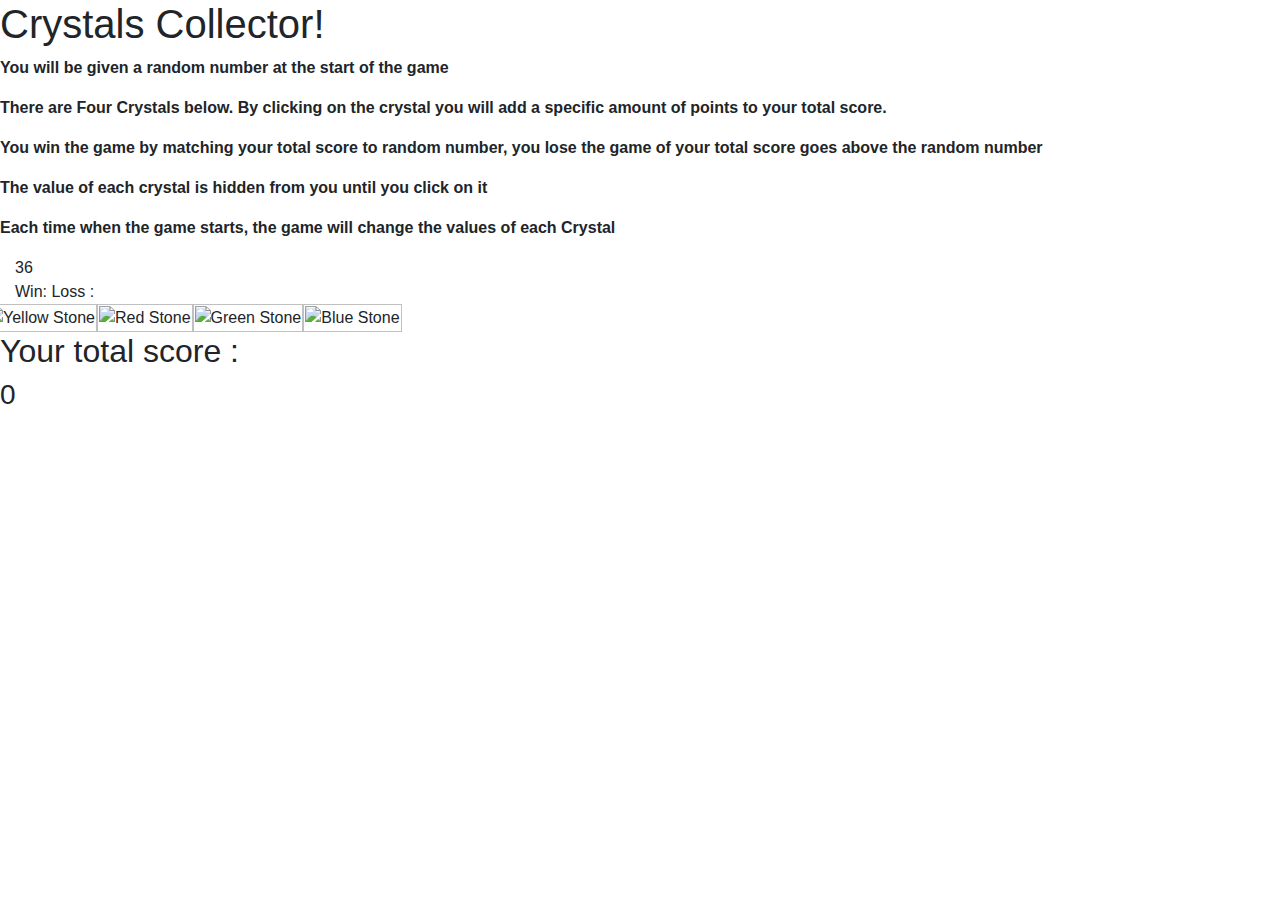
==== index.html @ da51d9be "Rename Assets/index.html to index.html" ====
<html>
<head>
<title> Crystals Collector </title>
<link rel="stylesheet" type="text/css" href= "css/style.css">
<link rel="stylesheet" href="https://stackpath.bootstrapcdn.com/bootstrap/4.3.1/css/bootstrap.min.css" integrity="sha384-ggOyR0iXCbMQv3Xipma34MD+dH/1fQ784/j6cY/iJTQUOhcWr7x9JvoRxT2MZw1T" crossorigin="anonymous">
<script src="https://cdnjs.cloudflare.com/ajax/libs/jquery/3.2.1/jquery.min.js"></script>

</head>

<body>
    
    
<div class ="backgroundimage">

    <header>
        <div class = "head">
            <h1>  Crystals Collector! </h1>
        </div>
    </header>
<div class = "Paragraph">
    <strong>
        <p> You will be given a random number at the start of the game </p>
        <p> There are Four Crystals below. By clicking on the crystal you will add a specific amount of points to your total score.</p>
        <p>You win the game by matching your total score to random number, you lose the game of your total score goes above the random number</p>
        <p>The value of each crystal is hidden from you until you click on it</p>
        <p>Each time when the game starts, the game will change the values of each Crystal</p>
    </strong>
</div>


<div class = "result">  
    
        <div class="col-md-6">
                <div id ="randomNumber">   </div>
                <div id = "WinLoss"> Win:       Loss :  </div>
        </div>
    </div>

<div class="images">
        <div class="row">
            <div class="column">
            <img id= "yellowStone" src="image/yellow d.jpg" alt="Yellow Stone" style="width:100%" >
            </div>
            <div class="column">
            <img id= "redStone" src="image/red 2.jpg" alt="Red Stone"style="width:100%">
            </div>
            <div class="column">
            <img id= "greenStone" src="image/green 3.png" alt="Green Stone"style="width:100%">
            </div>
            <div class="column">
                <img id= "blueStone" src="image/blue 4.png" alt="Blue Stone"style="width:100%">
            </div>
        </div>
</div>
    
<div class = "paraScore">
    <h2> Your total score : </h2>
</div>

<div class = "totalScore">
        <h3 id = "UserScore"> 0 </h3>
</div>
        
</div>

<script type="text/javascript" src = "../Assets/javascript/game.js">


</script>
</body>
</html>
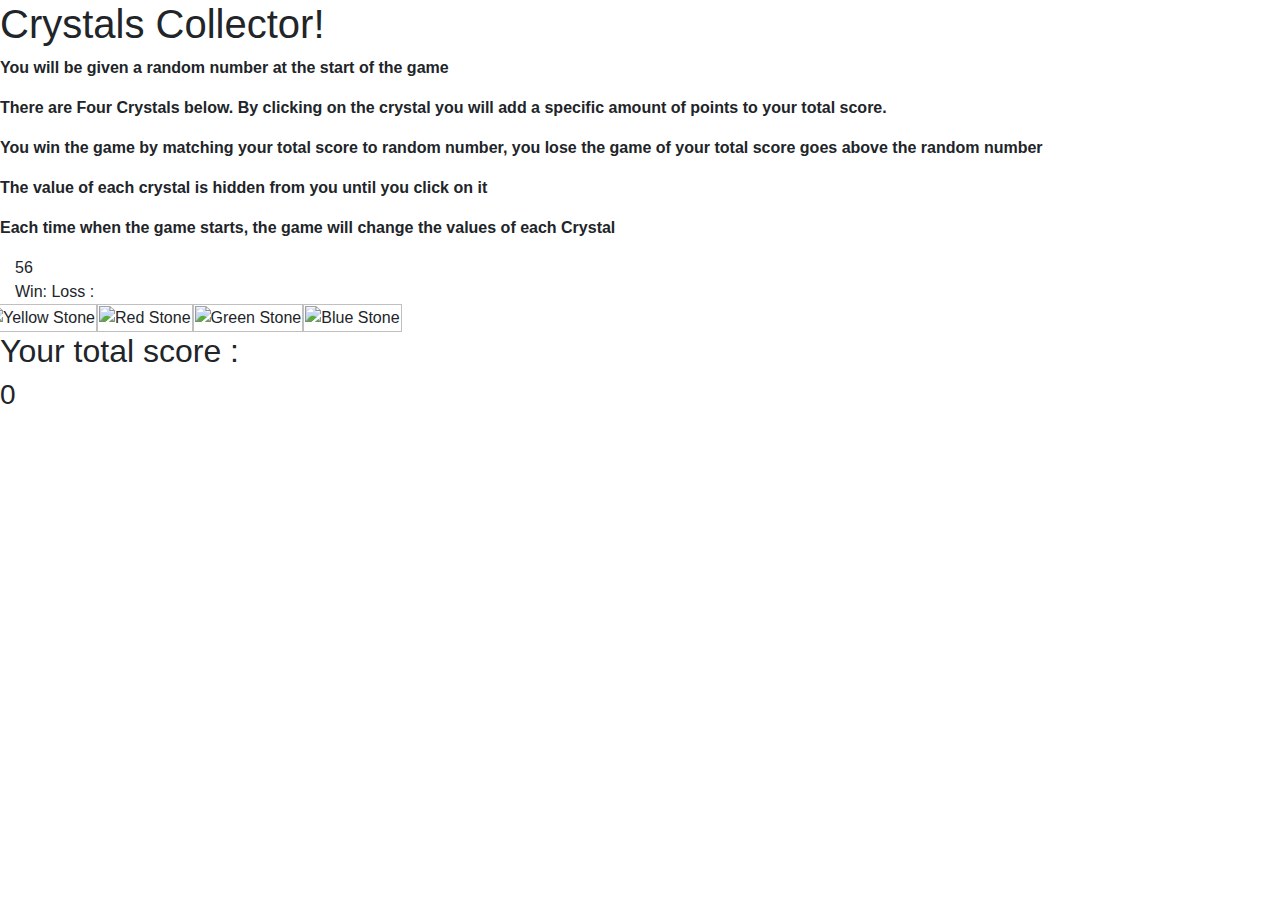
==== commit 76aac4eb: "Update index.html" ====
--- a/index.html
+++ b/index.html
@@ -1,7 +1,7 @@
 <html>
 <head>
 <title> Crystals Collector </title>
-<link rel="stylesheet" type="text/css" href= "css/style.css">
+<link rel="stylesheet" type="text/css" href= "../Asset/css/style.css">
 <link rel="stylesheet" href="https://stackpath.bootstrapcdn.com/bootstrap/4.3.1/css/bootstrap.min.css" integrity="sha384-ggOyR0iXCbMQv3Xipma34MD+dH/1fQ784/j6cY/iJTQUOhcWr7x9JvoRxT2MZw1T" crossorigin="anonymous">
 <script src="https://cdnjs.cloudflare.com/ajax/libs/jquery/3.2.1/jquery.min.js"></script>
 
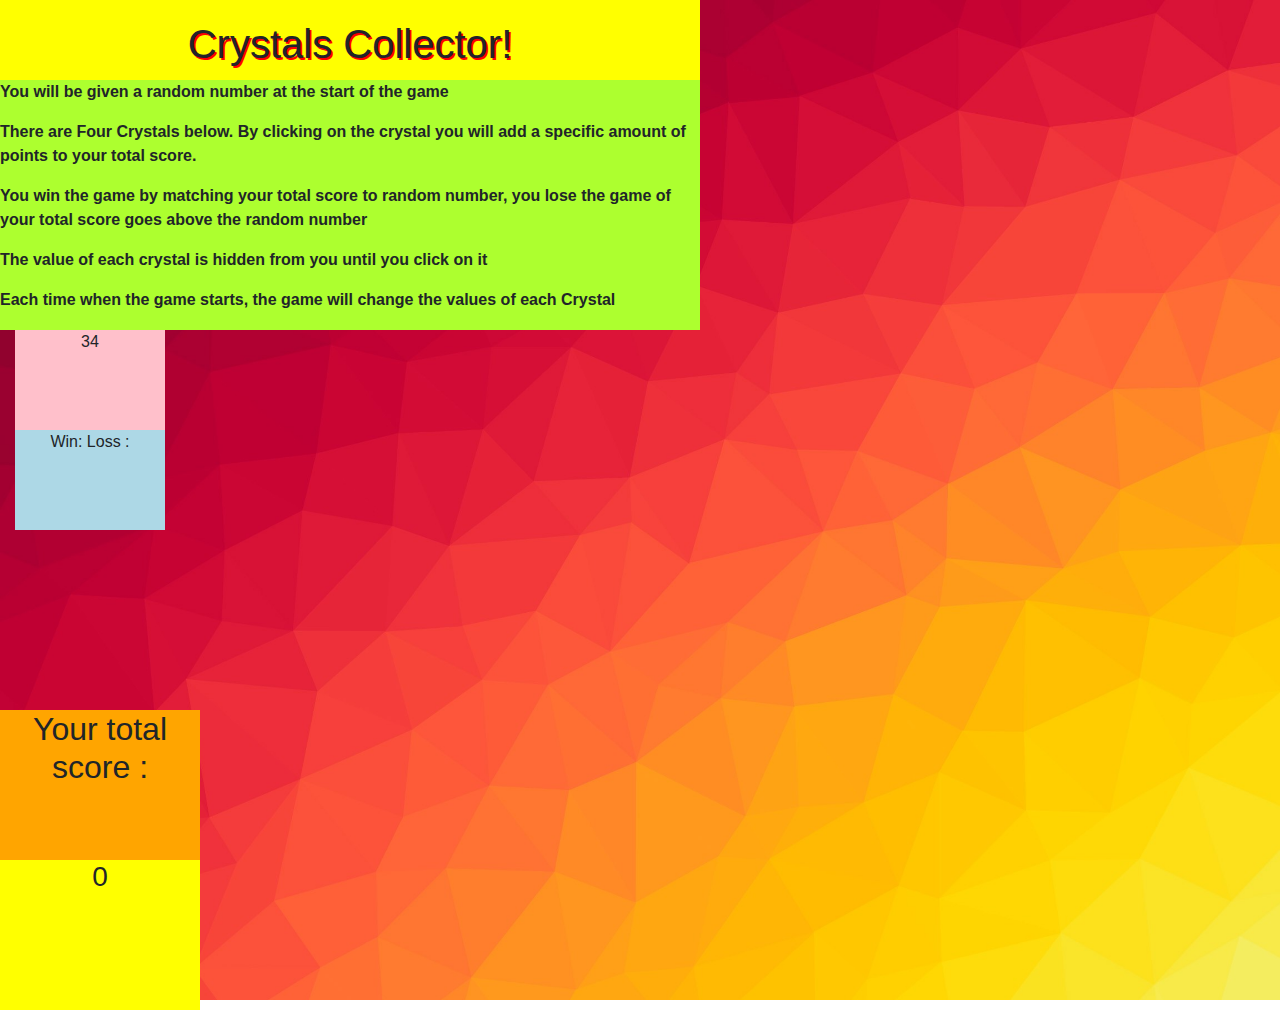
==== commit 62d56c4a: "Update index.html" ====
--- a/index.html
+++ b/index.html
@@ -1,8 +1,8 @@
 <html>
 <head>
 <title> Crystals Collector </title>
-<link rel="stylesheet" type="text/css" href= "../Asset/css/style.css">
-<link rel="stylesheet" href="https://stackpath.bootstrapcdn.com/bootstrap/4.3.1/css/bootstrap.min.css" integrity="sha384-ggOyR0iXCbMQv3Xipma34MD+dH/1fQ784/j6cY/iJTQUOhcWr7x9JvoRxT2MZw1T" crossorigin="anonymous">
+<link rel="stylesheet" type="text/css" href= "../Assets/css/style.css">
+<link rel="stylesheet" href="https://stackpath.bootstrapcdn.com/bootstrap/4.3.1/css/bootstrap.min.css" >
 <script src="https://cdnjs.cloudflare.com/ajax/libs/jquery/3.2.1/jquery.min.js"></script>
 
 </head>
--- a/Assets/css/style.css
+++ b/Assets/css/style.css
@@ -0,0 +1,80 @@
+.backgroundimage {
+    background-image: url("../image/bg7.jpg");
+ height: 1000px;
+    width:  auto;
+background-repeat: no-repeat; /* Do not repeat the image */
+  background-size: cover; /* Resize the background image to cover the entire container */
+}
+
+.head {
+
+    background-color: yellow;
+    height: 80px;
+    width: 700px;
+    text-align: center;
+    padding : 20px;
+    text-shadow:2px 2px #FF0000;
+    
+}
+
+.Paragraph {
+
+    text-align: left;
+    background-color: greenyellow;
+    width: 700px;
+    height : 250px;
+
+}
+
+#randomNumber {
+    background-color: pink;
+    height: 100px;
+    width: 150px;
+    text-align: center;
+
+
+
+}
+#WinLoss {
+    background-color: lightblue;
+    height: 100px;
+    width: 150px;
+    text-align: center;  
+
+}
+
+.column {
+    float: left;
+    width: 180px;
+    padding: 5px;
+    height: 10px;
+  }
+  
+  /* Clearfix (clear floats) */
+  .row::after {
+    content: "";
+    clear: both;
+    display: table;
+  }
+
+.paraScore{
+    background-color: orange;
+    height: 150px;
+    width: 200px;
+    text-align: center;
+    position: relative;
+}
+
+
+.totalScore{
+    background-color: yellow;
+    height: 150px;
+    width: 200px;
+    text-align: center;
+    position: absolute;
+}
+.images {
+    height: 180px;
+}
+
+  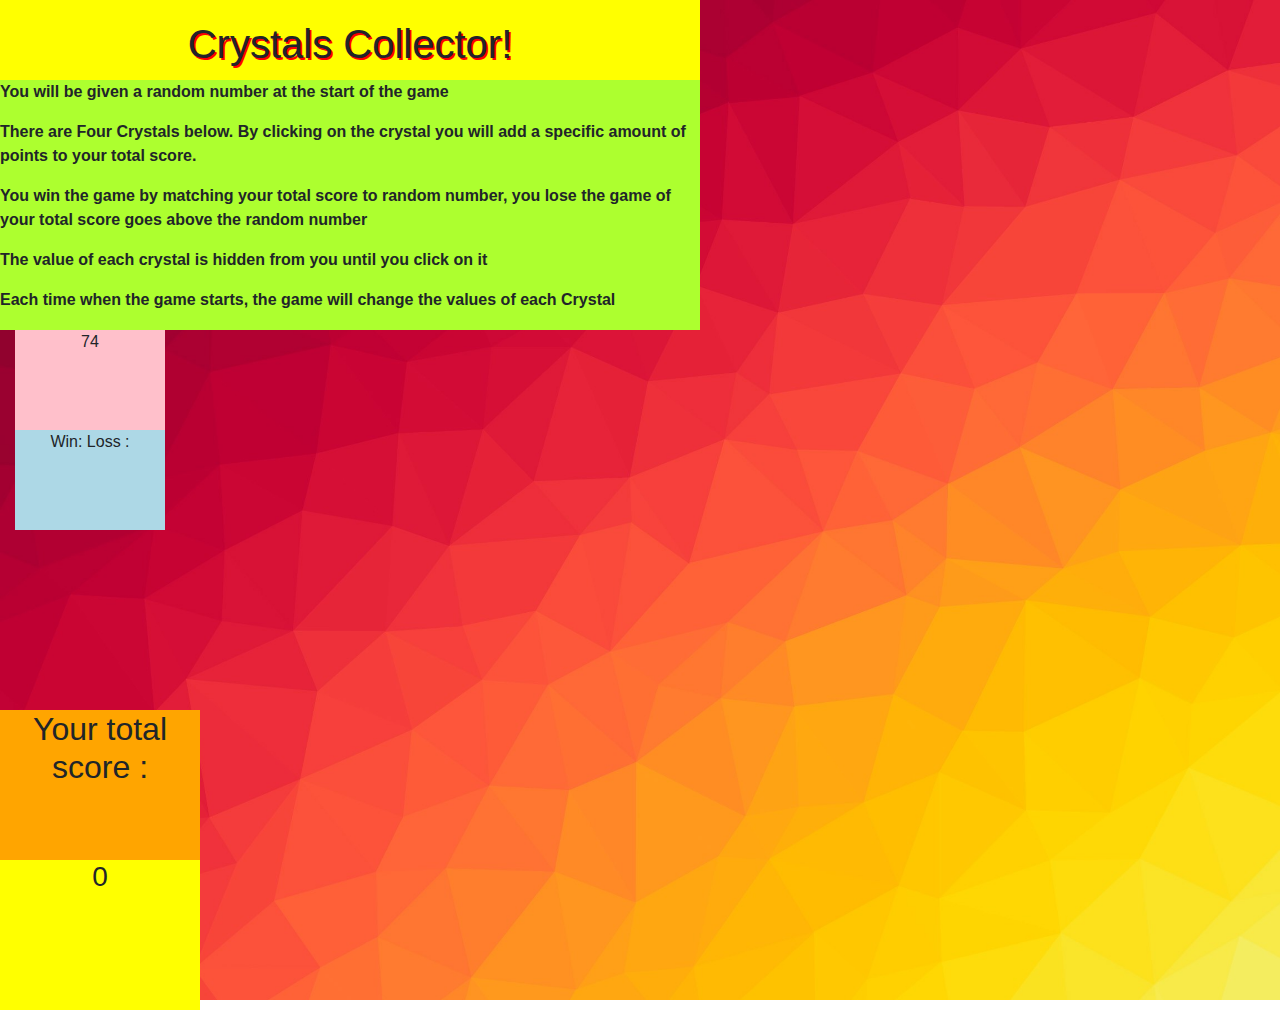
==== commit f6bb3887: "fixed file structure" ====
--- a/index.html
+++ b/index.html
@@ -1,71 +1,76 @@
 <html>
+
 <head>
-<title> Crystals Collector </title>
-<link rel="stylesheet" type="text/css" href= "../Assets/css/style.css">
-<link rel="stylesheet" href="https://stackpath.bootstrapcdn.com/bootstrap/4.3.1/css/bootstrap.min.css" >
-<script src="https://cdnjs.cloudflare.com/ajax/libs/jquery/3.2.1/jquery.min.js"></script>
+    <title> Crystals Collector </title>
+    <link rel="stylesheet" type="text/css" href="../Assets/css/style.css">
+    <link rel="stylesheet" href="https://stackpath.bootstrapcdn.com/bootstrap/4.3.1/css/bootstrap.min.css"
+        integrity="sha384-ggOyR0iXCbMQv3Xipma34MD+dH/1fQ784/j6cY/iJTQUOhcWr7x9JvoRxT2MZw1T" crossorigin="anonymous">
+    <script src="https://cdnjs.cloudflare.com/ajax/libs/jquery/3.2.1/jquery.min.js"></script>
 
 </head>
 
 <body>
-    
-    
-<div class ="backgroundimage">
-
-    <header>
-        <div class = "head">
-            <h1>  Crystals Collector! </h1>
-        </div>
-    </header>
-<div class = "Paragraph">
-    <strong>
-        <p> You will be given a random number at the start of the game </p>
-        <p> There are Four Crystals below. By clicking on the crystal you will add a specific amount of points to your total score.</p>
-        <p>You win the game by matching your total score to random number, you lose the game of your total score goes above the random number</p>
-        <p>The value of each crystal is hidden from you until you click on it</p>
-        <p>Each time when the game starts, the game will change the values of each Crystal</p>
-    </strong>
-</div>
 
 
-<div class = "result">  
-    
-        <div class="col-md-6">
-                <div id ="randomNumber">   </div>
-                <div id = "WinLoss"> Win:       Loss :  </div>
+    <div class="backgroundimage">
+
+        <header>
+            <div class="head">
+                <h1> Crystals Collector! </h1>
+            </div>
+        </header>
+        <div class="Paragraph">
+            <strong>
+                <p> You will be given a random number at the start of the game </p>
+                <p> There are Four Crystals below. By clicking on the crystal you will add a specific amount of points
+                    to your total score.</p>
+                <p>You win the game by matching your total score to random number, you lose the game of your total score
+                    goes above the random number</p>
+                <p>The value of each crystal is hidden from you until you click on it</p>
+                <p>Each time when the game starts, the game will change the values of each Crystal</p>
+            </strong>
         </div>
+
+
+        <div class="result">
+
+            <div class="col-md-6">
+                <div id="randomNumber"> </div>
+                <div id="WinLoss"> Win: Loss : </div>
+            </div>
+        </div>
+
+        <div class="images">
+            <div class="row">
+                <div class="column">
+                    <img id="yellowStone" src="image/yellow d.jpg" alt="Yellow Stone" style="width:100%">
+                </div>
+                <div class="column">
+                    <img id="redStone" src="image/red 2.jpg" alt="Red Stone" style="width:100%">
+                </div>
+                <div class="column">
+                    <img id="greenStone" src="image/green 3.png" alt="Green Stone" style="width:100%">
+                </div>
+                <div class="column">
+                    <img id="blueStone" src="image/blue 4.png" alt="Blue Stone" style="width:100%">
+                </div>
+            </div>
+        </div>
+
+        <div class="paraScore">
+            <h2> Your total score : </h2>
+        </div>
+
+        <div class="totalScore">
+            <h3 id="UserScore"> 0 </h3>
+        </div>
+
     </div>
 
-<div class="images">
-        <div class="row">
-            <div class="column">
-            <img id= "yellowStone" src="image/yellow d.jpg" alt="Yellow Stone" style="width:100%" >
-            </div>
-            <div class="column">
-            <img id= "redStone" src="image/red 2.jpg" alt="Red Stone"style="width:100%">
-            </div>
-            <div class="column">
-            <img id= "greenStone" src="image/green 3.png" alt="Green Stone"style="width:100%">
-            </div>
-            <div class="column">
-                <img id= "blueStone" src="image/blue 4.png" alt="Blue Stone"style="width:100%">
-            </div>
-        </div>
-</div>
-    
-<div class = "paraScore">
-    <h2> Your total score : </h2>
-</div>
-
-<div class = "totalScore">
-        <h3 id = "UserScore"> 0 </h3>
-</div>
-        
-</div>
-
-<script type="text/javascript" src = "../Assets/javascript/game.js">
+    <script type="text/javascript" src="../Assets/javascript/game.js">
 
 
-</script>
+    </script>
 </body>
-</html>
+
+</html>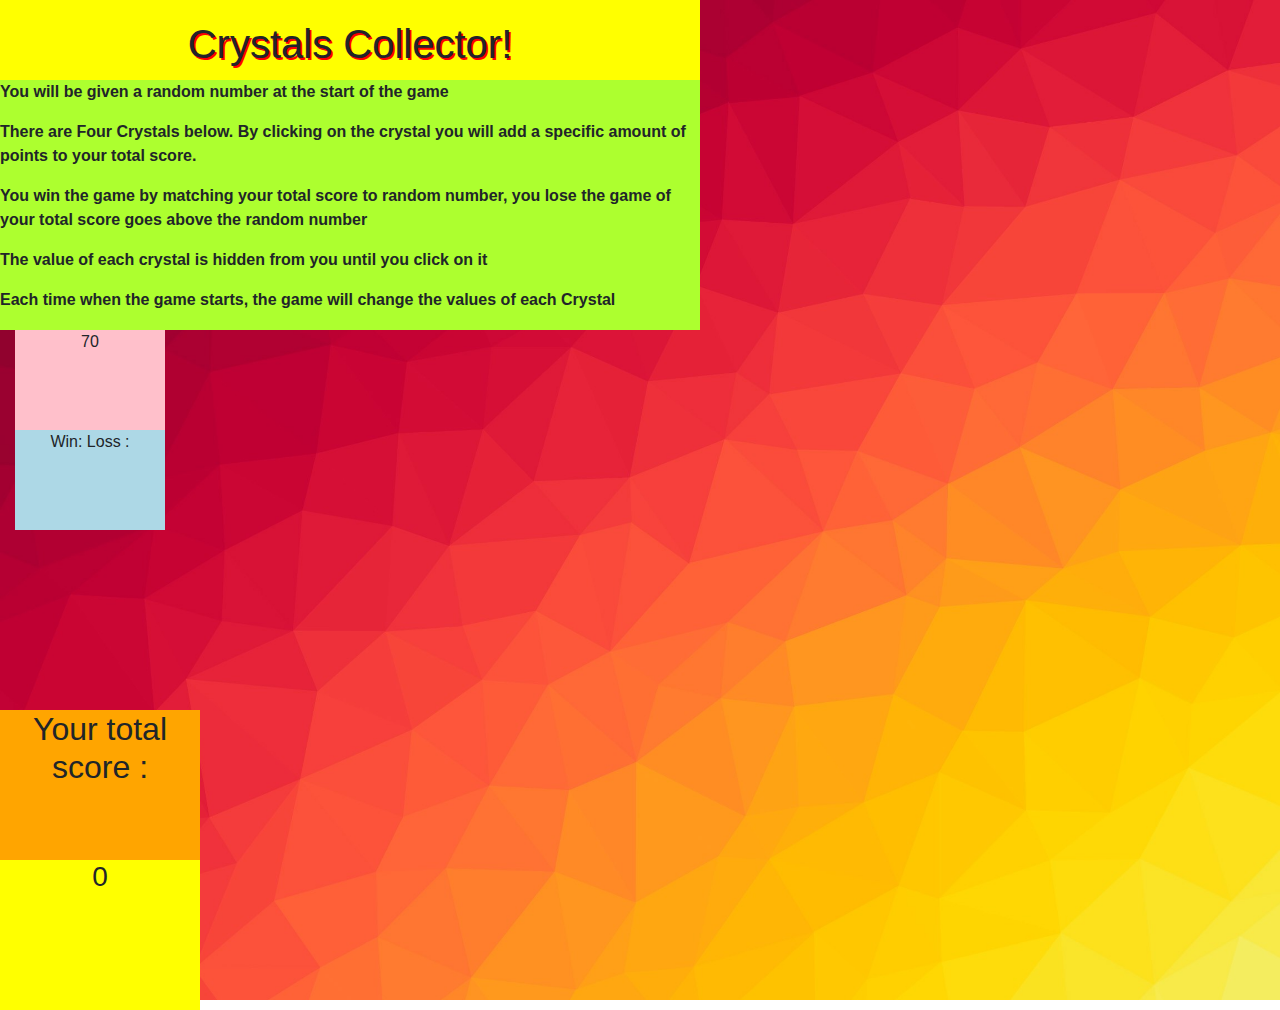
==== commit fdfcf9fc: "changes" ====
--- a/index.html
+++ b/index.html
@@ -3,8 +3,7 @@
 <head>
     <title> Crystals Collector </title>
     <link rel="stylesheet" type="text/css" href="../Assets/css/style.css">
-    <link rel="stylesheet" href="https://stackpath.bootstrapcdn.com/bootstrap/4.3.1/css/bootstrap.min.css"
-        integrity="sha384-ggOyR0iXCbMQv3Xipma34MD+dH/1fQ784/j6cY/iJTQUOhcWr7x9JvoRxT2MZw1T" crossorigin="anonymous">
+    <link rel="stylesheet" href="https://stackpath.bootstrapcdn.com/bootstrap/4.3.1/css/bootstrap.min.css">
     <script src="https://cdnjs.cloudflare.com/ajax/libs/jquery/3.2.1/jquery.min.js"></script>
 
 </head>
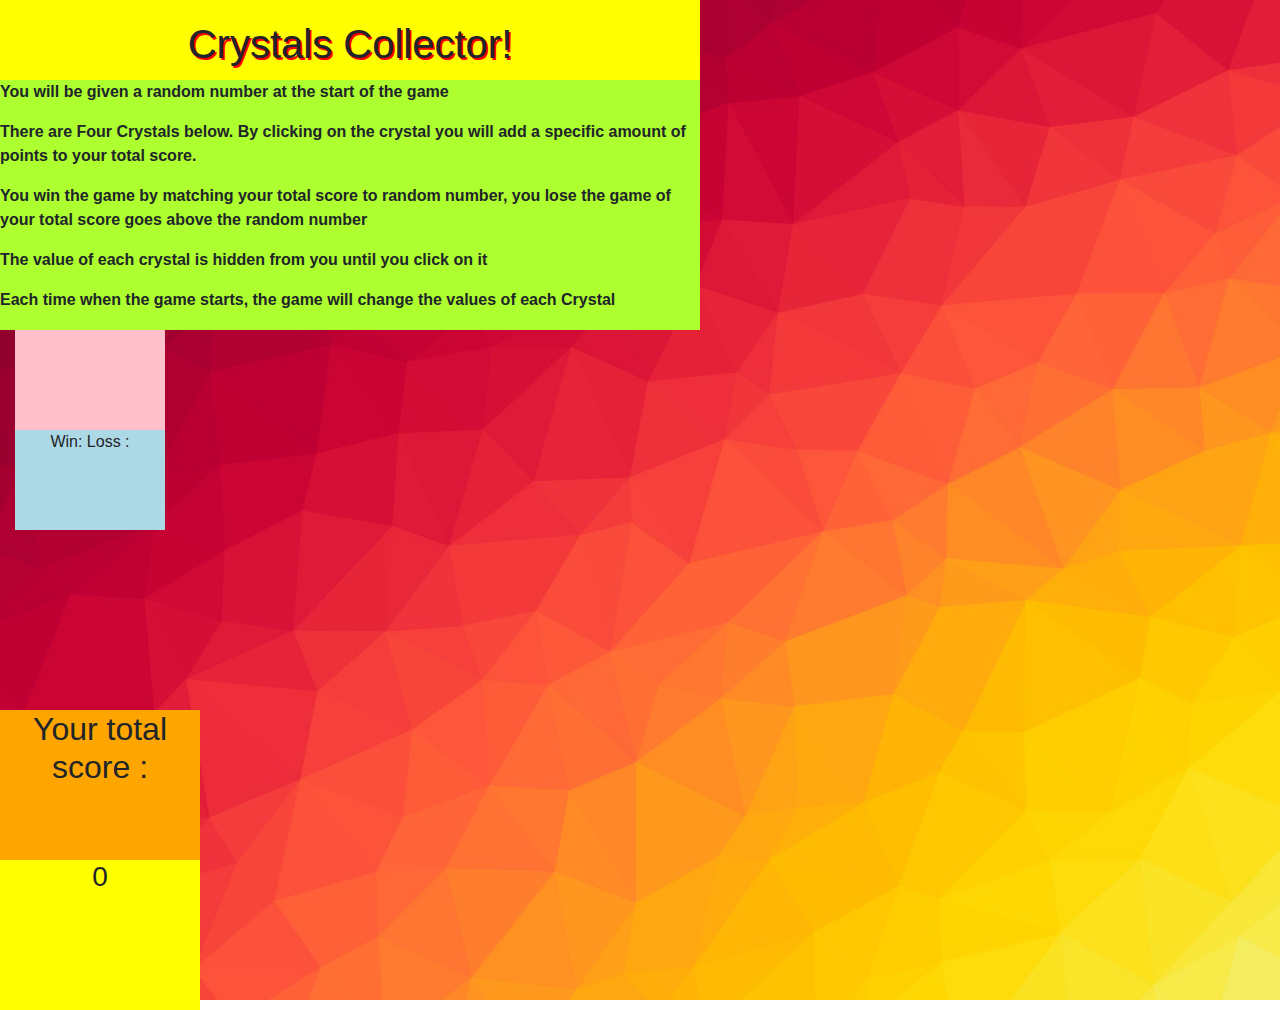
==== commit b072cf21: "Fixed File Structure" ====
--- a/index.html
+++ b/index.html
@@ -2,7 +2,7 @@
 
 <head>
     <title> Crystals Collector </title>
-    <link rel="stylesheet" type="text/css" href="../Assets/css/style.css">
+    <link rel="stylesheet" type="text/css" href="Assets/css/style.css">
     <link rel="stylesheet" href="https://stackpath.bootstrapcdn.com/bootstrap/4.3.1/css/bootstrap.min.css">
     <script src="https://cdnjs.cloudflare.com/ajax/libs/jquery/3.2.1/jquery.min.js"></script>
 
@@ -42,16 +42,16 @@
         <div class="images">
             <div class="row">
                 <div class="column">
-                    <img id="yellowStone" src="image/yellow d.jpg" alt="Yellow Stone" style="width:100%">
+                    <img id="yellowStone" src="../unit-4-game/Assets/image/yellow d.jpg" alt="Yellow Stone" style="width:100%">
                 </div>
                 <div class="column">
-                    <img id="redStone" src="image/red 2.jpg" alt="Red Stone" style="width:100%">
+                    <img id="redStone" src="../unit-4-game/Assets/image/red 2.jpg" alt="Red Stone" style="width:100%">
                 </div>
                 <div class="column">
-                    <img id="greenStone" src="image/green 3.png" alt="Green Stone" style="width:100%">
+                    <img id="greenStone" src="../unit-4-game/Assets/image/green 3.png" alt="Green Stone" style="width:100%">
                 </div>
                 <div class="column">
-                    <img id="blueStone" src="image/blue 4.png" alt="Blue Stone" style="width:100%">
+                    <img id="blueStone" src="../unit-4-game/Assets/image/blue 4.png" alt="Blue Stone" style="width:100%">
                 </div>
             </div>
         </div>
@@ -66,7 +66,7 @@
 
     </div>
 
-    <script type="text/javascript" src="../Assets/javascript/game.js">
+    <script type="text/javascript" src="../unit-4-game/Assets/javascript/game.js">
 
 
     </script>
